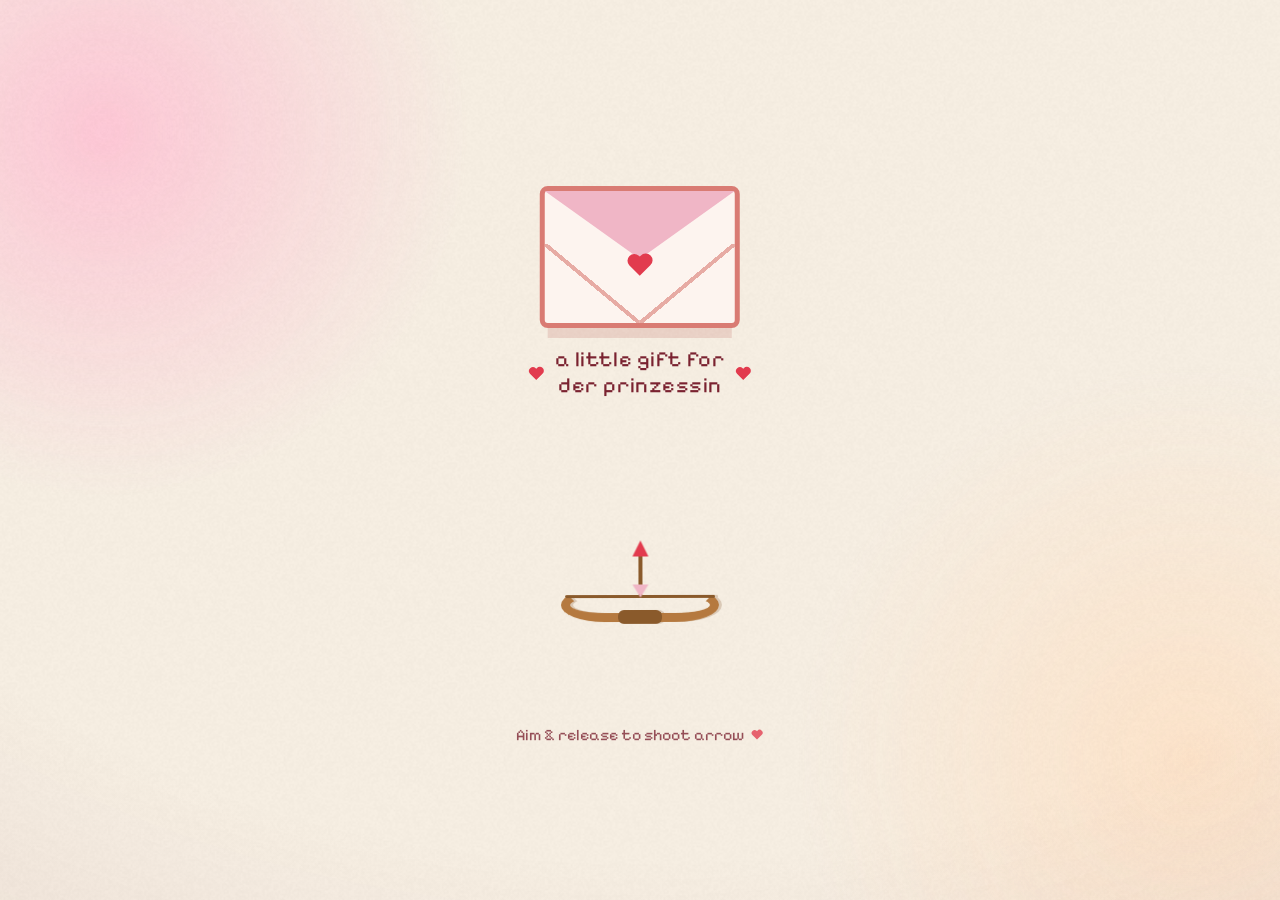
==== liebe_letter/index.html @ 36fb8bf9 "updte nama" ====
<!doctype html>
<html lang="en">
<head>
  <meta charset="UTF-8" />
  <meta name="viewport" content="width=device-width, initial-scale=1.0" />
  <title>small gift ♡ — Liebe Letter</title>
  <meta name="description" content="A cute interactive pixel-art graduation greeting. Open the envelope and answer the question." />
  <link rel="icon" type="image/png" href="./favicon.png" />
  <link rel="preconnect" href="https://fonts.googleapis.com" />
  <link rel="preconnect" href="https://fonts.gstatic.com" crossorigin />
  <link href="https://fonts.googleapis.com/css2?family=Inter:wght@400;500;600;700&family=Press+Start+2P&family=Pixelify+Sans:wght@400;500;600;700&display=swap" rel="stylesheet" />
  <script>document.documentElement.classList.add('js')</script>
  <link rel="stylesheet" href="./love.css?v=20261002-light" />
</head>
<body>
  <div class="fx" aria-hidden="true">
    <div class="fx__aurora"></div>
    <div class="fx__vignette"></div>
    <div class="fx__grain"></div>
  </div>

  <div class="rain" id="rain" aria-hidden="true"></div>
  <div class="love-balloons" id="loveBalloons" role="group" aria-label="Floating heart balloons. Activate one to pop it."></div>

  <main class="scene">
    <div class="confetti" id="confetti" aria-hidden="true"></div>

    <div class="stage stage--aim" id="aimStage" tabindex="0" role="application"
         aria-label="Aim and shoot Cupid's arrow at the letter to open it. Press space to shoot.">

      <div class="target" id="target">
        <div class="envelope" aria-hidden="true">
          <span class="envelope__flap"></span>
          <span class="heart envelope__seal"></span>
        </div>
        <p class="target__label">
          <span class="heart heart--inline"></span>
          <span class="target__label-text">a little gift for<br />der prinzessin</span>
          <span class="heart heart--inline"></span>
        </p>
      </div>

      <p class="miss-popup" id="missPopup" role="status" aria-live="assertive" hidden>Try again, once more</p>

      <div class="arrow" id="arrow" aria-hidden="true"></div>

      <div class="archer" id="archer" aria-hidden="true">
        <div class="bow" id="bow"></div>
        <span class="nock" id="nock"></span>
      </div>

      <p class="hint" id="hint">
        <span id="hintText">Aim &amp; release to shoot arrow</span>
        <span class="heart heart--inline"></span>
      </p>
    </div>

    <section class="window" id="window" aria-hidden="true">
      <header class="titlebar">
        <span class="titlebar__name">LOVE</span>
        <span class="titlebar__btns">
          <button class="winbtn" type="button" aria-label="Minimize" tabindex="-1">&#95;</button>
          <button class="winbtn" type="button" aria-label="Maximize" tabindex="-1">&#9633;</button>
          <button class="winbtn winbtn--x" type="button" id="closeBtn" aria-label="Close letter">&#10005;</button>
        </span>
      </header>

      <div class="heartrow" aria-hidden="true">
        <span class="heart"></span><span class="hdot"></span>
        <span class="heart"></span><span class="hdot"></span>
        <span class="heart"></span>
      </div>

      <div class="content" id="content">
        <h1 class="title" id="title">fotbar yuk?</h1>
        <canvas class="cat" id="cat" width="16" height="16" aria-label="A little cat holding a heart" role="img"></canvas>
        <div class="buttons" id="buttons">
          <button class="btn btn--yes" type="button" id="yesBtn">YES</button>
          <button class="btn btn--no"  type="button" id="noBtn">NO</button>
        </div>
        <p class="final" id="final" hidden>
          <span class="heart heart--inline" aria-hidden="true"></span>
          <span class="final__name">Shinta Mughniyah Eka Putri</span>
          <span class="heart heart--inline" aria-hidden="true"></span>
        </p>
      </div>
    </section>

    <div class="close-photo" id="closePhoto" aria-hidden="true" hidden>
      <button class="close-photo__close" id="photoCloseBtn" type="button" aria-label="Close photo">&#10005;</button>
      <div class="close-photo__frame">
        <img src="./textures/photo_2026-10-23_12-22-31.jpg" alt="Photo shown after closing the letter" />
      </div>
    </div>
  </main>

  <script type="module" src="./love.js?v=20261002-light"></script>
</body>
</html>
---- liebe_letter/love.css ----
:root{
  --cream:       #f7efe3;
  --coral:       #d97b73;
  --coral-dk:   #b9554d;
  --pink:       #f0b6c6;
  --pink-lt:    #f7d8e0;
  --gingham:    #f3c6d2;
  --gingham-2:  rgba(206,118,142,.28);
  --maroon:     #7a2230;
  --red:        #e23b4e;
  --red-dk:     #b22a3b;
  --paper:      #fdf4ef;
  --sel:        #2f54d6;

  --heart-mask: url("data:image/svg+xml,%3Csvg xmlns='http://www.w3.org/2000/svg' viewBox='0 0 24 24'%3E%3Cpath d='M12 21.6 4.1 13.7a5.1 5.1 0 0 1 7.2-7.2l.7.7.7-.7a5.1 5.1 0 1 1 7.2 7.2z'/%3E%3C/svg%3E");

  --font-pix:  "Press Start 2P", monospace;
  --font-body: "Pixelify Sans", "Press Start 2P", monospace;
  --ease:      cubic-bezier(.34,1.56,.64,1);
}

*{ box-sizing:border-box; margin:0; padding:0; }

html,body{ height:100%; }

body{
  min-height:100svh;
  display:grid;
  place-items:center;
  padding:24px;
  font-family:var(--font-body);
  color:var(--maroon);
  background:var(--cream);
  -webkit-font-smoothing:antialiased;
  overflow:hidden;
}

.heart{
  display:inline-block;
  width:14px; height:14px;
  background:var(--red);
  -webkit-mask:var(--heart-mask) center/contain no-repeat;
          mask:var(--heart-mask) center/contain no-repeat;
}
.heart--inline{ width:.9em; height:.9em; vertical-align:-.05em; }

.fx{ position:fixed; inset:0; z-index:0; pointer-events:none; overflow:hidden; }

.fx__aurora{ position:absolute; inset:-10%; }
.fx__aurora::before,
.fx__aurora::after{
  content:""; position:absolute; border-radius:50%;
  will-change:transform;
}
.fx__aurora::before{
  width:65vmax; height:65vmax; left:-12%; top:-18%;
  background:radial-gradient(circle at 50% 50%, rgba(255,193,212,.85), rgba(255,193,212,0) 62%);
  animation:auroraA 19s ease-in-out infinite alternate;
}
.fx__aurora::after{
  width:70vmax; height:70vmax; right:-15%; bottom:-20%;
  background:radial-gradient(circle at 50% 50%, rgba(255,225,196,.8), rgba(255,225,196,0) 62%);
  animation:auroraB 24s ease-in-out infinite alternate;
}
@keyframes auroraA{
  0%  { transform:translate(0,0) scale(1); }
  100%{ transform:translate(8vw,6vh) scale(1.18); }
}
@keyframes auroraB{
  0%  { transform:translate(0,0) scale(1.1); }
  100%{ transform:translate(-7vw,-5vh) scale(.92); }
}

.fx__vignette{
  position:absolute; inset:0;
  background:radial-gradient(125% 110% at 50% 38%, transparent 52%, rgba(120,40,50,.12) 100%);
}
.fx__grain{
  position:absolute; inset:0;
  background:url("./textures/grain.png") repeat;
  background-size:220px 220px;
  opacity:.28;
  mix-blend-mode:multiply;
}

.scene{
  position:relative;
  width:100%;
  max-width:520px;
  display:grid;
  place-items:center;
  z-index:2;
}

.confetti{
  position:fixed; inset:0;
  pointer-events:none;
  z-index:1;
}
.love-balloons{
  position:fixed; inset:0;
  overflow:hidden;
  pointer-events:none;
  z-index:1;
}
.love-balloon{
  position:absolute;
  bottom:-72px;
  display:block;
  border:0;
  padding:0;
  cursor:pointer;
  pointer-events:auto;
  filter:drop-shadow(0 4px 5px rgba(122,34,48,.2));
  animation:balloonRise linear forwards;
}
.love-balloon::after{
  content:"";
  position:absolute;
  left:50%;
  top:82%;
  width:1px;
  height:24px;
  background:rgba(122,34,48,.42);
}
.love-balloon:focus-visible{ outline:2px dashed var(--maroon); outline-offset:5px; }
@keyframes balloonRise{
  0%{ opacity:0; transform:translate3d(0,0,0) rotate(-8deg) scale(.8); }
  12%{ opacity:.18; transform:translate3d(8px,-14vh,0) rotate(-2deg) scale(.88); }
  26%{ opacity:.82; transform:translate3d(22px,-30vh,0) rotate(8deg) scale(1); }
  82%{ opacity:.82; transform:translate3d(-8px,-94vh,0) rotate(-3deg) scale(1.04); }
  100%{ opacity:0; transform:translate3d(-14px,-120vh,0) rotate(-7deg) scale(1.08); }
}
.confetti__layer{ position:absolute; inset:0; will-change:transform; }
.confetti .heart{
  position:absolute;
  opacity:.0;
  animation:drift linear infinite;
}
@keyframes drift{
  0%   { opacity:0; transform:translateY(10px) rotate(0deg) scale(.9); }
  10%  { opacity:.9; }
  90%  { opacity:.9; }
  100% { opacity:0; transform:translateY(-26px) rotate(12deg) scale(1.05); }
}

.stage,
.window{ grid-area:1 / 1; position:relative; z-index:1; }

:root{
  --wood:    #b5793f;
  --wood-dk: #8a5a2b;
}

.stage--aim{
  position:relative;
  width:100%;
  height:min(80svh, 600px);
  touch-action:none;
  cursor:url("data:image/svg+xml,%3Csvg xmlns='http://www.w3.org/2000/svg' width='24' height='24' viewBox='0 0 24 24'%3E%3Cg fill='none' stroke-linecap='round'%3E%3Cg stroke='%23fff' stroke-width='4'%3E%3Cpath d='M12 2v6M12 16v6M2 12h6M16 12h6'/%3E%3C/g%3E%3Cg stroke='%23000' stroke-width='2'%3E%3Cpath d='M12 2v6M12 16v6M2 12h6M16 12h6'/%3E%3C/g%3E%3C/g%3E%3Ccircle cx='12' cy='12' r='2.4' fill='%23fff'/%3E%3Ccircle cx='12' cy='12' r='1.4' fill='%23000'/%3E%3C/svg%3E") 12 12, crosshair;
  transition:opacity .4s ease, transform .45s var(--ease);
}
.stage--aim:focus-visible{
  outline:3px dashed var(--coral-dk);
  outline-offset:6px;
  border-radius:16px;
}
.stage--aim.is-gone{
  opacity:0;
  transform:scale(.6) translateY(-14px);
  pointer-events:none;
}

.target{
  position:absolute;
  left:50%; top:6%;
  transform:translateX(-50%);
  display:grid; justify-items:center; gap:18px;
  pointer-events:none;
  z-index:2;
}
.target__label{
  font-size:1.35rem;
  letter-spacing:.02em;
  color:var(--maroon);
  display:flex; align-items:center; justify-content:center; gap:.4em;
  text-align:center;
}
.target__label-text{ text-align:center; }

.envelope{
  position:relative;
  width:200px; height:142px;
  border:5px solid var(--coral);
  border-radius:8px;
  background:var(--paper);
  animation:bob 3s ease-in-out infinite;
  box-shadow:0 18px 0 -8px rgba(185,85,77,.18);
}
.target.is-pulse .envelope{ outline:3px dashed var(--red); outline-offset:8px; }
.target.is-hit .envelope{ animation:hitwobble .45s ease; }

.miss-popup{
  position:absolute;
  z-index:8;
  top:44%; left:50%;
  transform:translate(-50%,-50%);
  padding:12px 18px;
  border:3px solid var(--coral);
  border-radius:6px;
  background:var(--paper);
  color:var(--maroon);
  font-family:var(--font-pix);
  font-size:.75rem;
  box-shadow:0 5px 0 var(--coral-dk), 0 12px 24px rgba(122,34,48,.2);
  animation:missPopupIn .2s var(--ease) both;
  pointer-events:none;
}
.miss-popup[hidden]{ display:none; }
@keyframes missPopupIn{
  from{ opacity:0; transform:translate(-50%,-42%) scale(.88); }
  to{ opacity:1; transform:translate(-50%,-50%) scale(1); }
}

.envelope__flap{
  position:absolute; left:50%; top:0;
  transform:translateX(-50%);
  width:0; height:0;
  border-left:95px solid transparent;
  border-right:95px solid transparent;
  border-top:68px solid var(--pink);
}
.envelope::after{
  content:"";
  position:absolute; inset:0;
  background:
    linear-gradient(to top right, transparent calc(50% - 2px), var(--coral) calc(50% - 2px) calc(50% + 2px), transparent calc(50% + 2px)) bottom left / 50% 60% no-repeat,
    linear-gradient(to top left,  transparent calc(50% - 2px), var(--coral) calc(50% - 2px) calc(50% + 2px), transparent calc(50% + 2px)) bottom right / 50% 60% no-repeat;
  opacity:.6;
}
.envelope__seal{
  position:absolute; left:50%; top:56px;
  transform:translateX(-50%);
  width:32px; height:32px;
  z-index:2;
  filter:drop-shadow(0 2px 0 var(--red-dk));
}

@keyframes bob{
  0%,100%{ transform:translateY(0)    rotate(-1deg); }
  50%    { transform:translateY(-9px) rotate(1deg); }
}
@keyframes hitwobble{
  0%,100%{ transform:translate(0,0) rotate(0); }
  25%    { transform:translate(4px,-3px) rotate(5deg); }
  55%    { transform:translate(-4px,2px) rotate(-4deg); }
  80%    { transform:translate(2px,-1px) rotate(2deg); }
}

.archer{
  position:absolute;
  left:50%; bottom:12%;
  width:180px; height:180px;
  transform:translateX(-50%);
  pointer-events:none;
  z-index:3;
}
.bow{
  position:absolute;
  left:56px; top:11px;
  width:34px; height:158px;
  border:9px solid var(--wood);
  border-radius:90% / 50%;
  border-right-color:transparent;
  transform-origin:100% 50%;
  transform:rotate(-90deg);
  transition:transform .12s cubic-bezier(.22,.61,.36,1);
  will-change:transform;
  filter:drop-shadow(0 3px 0 rgba(122,74,34,.22));
}
.bow::before{
  content:"";
  position:absolute; left:-11px; top:50%;
  width:14px; height:44px;
  transform:translateY(-50%);
  background:var(--wood-dk);
  border-radius:6px;
}
.bow::after{
  content:"";
  position:absolute; right:-2px; top:-5px; bottom:-5px;
  width:3px; background:var(--wood-dk); border-radius:2px;
}
.nock{
  position:absolute;
  left:90px; top:90px;
  width:1px; height:1px;
}

.arrow{
  position:absolute; left:0; top:0;
  width:58px; height:16px;
  transform-origin:0 50%;
  background:linear-gradient(var(--wood-dk), var(--wood-dk)) left 50% / 42px 4px no-repeat;
  z-index:6;
  pointer-events:none;
  opacity:0;
  will-change:transform;
  transition:transform .12s cubic-bezier(.22,.61,.36,1), opacity .16s ease;
}
.stage--aim.is-drawing .bow,
.stage--aim.is-drawing .arrow,
.stage--aim.is-shooting .bow,
.stage--aim.is-shooting .arrow{ transition:none; }
.arrow.is-on{ opacity:1; }
.arrow::after{
  content:"";
  position:absolute; left:40px; top:50%;
  transform:translateY(-50%);
  width:0; height:0;
  border-left:16px solid var(--red);
  border-top:8px solid transparent;
  border-bottom:8px solid transparent;
}
.arrow::before{
  content:"";
  position:absolute; left:-1px; top:50%;
  transform:translateY(-50%);
  width:0; height:0;
  border-right:13px solid var(--pink);
  border-top:8px solid transparent;
  border-bottom:8px solid transparent;
}

.trail{
  position:absolute;
  width:11px; height:11px;
  z-index:5;
  pointer-events:none;
  animation:trailFade .5s ease-out forwards;
}
@keyframes trailFade{
  0%   { opacity:.7; transform:scale(1); }
  100% { opacity:0;  transform:scale(.3); }
}

.hint{
  position:absolute; left:0; right:0; bottom:1%;
  text-align:center;
  font-size:1rem;
  color:var(--maroon);
  opacity:.78;
  pointer-events:none;
  display:flex; align-items:center; justify-content:center; gap:.4em;
  animation:hintpulse 2.4s ease-in-out infinite;
}
@keyframes hintpulse{ 0%,100%{ opacity:.55; } 50%{ opacity:.85; } }

.window{
  width:min(86vw, 360px);
  border:5px solid var(--coral);
  border-radius:12px;
  background:var(--pink-lt);
  box-shadow:0 22px 44px -20px rgba(122,34,48,.5);
  overflow:hidden;
  opacity:0;
  transform:scale(.78);
  visibility:hidden;
  transition:opacity .4s ease, transform .5s var(--ease), visibility 0s linear .5s;
}
.window.is-open{
  opacity:1;
  transform:scale(1);
  visibility:visible;
  transition:opacity .4s ease, transform .55s var(--ease);
}

.close-photo{
  position:fixed;
  inset:0;
  z-index:10;
  display:grid;
  place-items:center;
  padding:16px;
  background:rgba(34,29,28,.82);
}
.close-photo[hidden]{ display:none; }
.close-photo__frame{
  width:min(90vw, 420px, calc(75svh - 24px));
  aspect-ratio:3 / 4;
  display:grid;
  place-items:center;
  overflow:hidden;
  background:rgba(34,29,28,.3);
  border:4px solid var(--paper);
  border-radius:8px;
  box-shadow:0 18px 50px rgba(0,0,0,.4);
}
.close-photo__frame img{
  display:block;
  width:100%;
  height:100%;
  object-fit:contain;
  object-position:center;
}
.close-photo__close{
  position:absolute;
  top:16px;
  right:16px;
  width:36px;
  height:36px;
  display:grid;
  place-items:center;
  color:var(--maroon);
  background:var(--paper);
  border:2px solid var(--coral);
  border-radius:4px;
  font-size:1rem;
  cursor:pointer;
}
.close-photo__close:focus-visible{ outline:2px solid #fff; outline-offset:3px; }

.window .titlebar,
.window .heartrow,
.window .content{
  opacity:0; transform:translateY(12px);
  transition:opacity .45s ease, transform .55s var(--ease);
}
.window.is-open .titlebar{ opacity:1; transform:none; transition-delay:.16s; }
.window.is-open .heartrow{ opacity:1; transform:none; transition-delay:.26s; }
.window.is-open .content { opacity:1; transform:none; transition-delay:.36s; }

.window .heartrow > *{ opacity:0; transform:scale(.3); transition:opacity .3s ease, transform .4s var(--ease); }
.window.is-open .heartrow > *{ opacity:1; transform:none; }
.window.is-open .heartrow > *:nth-child(1){ transition-delay:.42s; }
.window.is-open .heartrow > *:nth-child(2){ transition-delay:.48s; }
.window.is-open .heartrow > *:nth-child(3){ transition-delay:.54s; }
.window.is-open .heartrow > *:nth-child(4){ transition-delay:.60s; }
.window.is-open .heartrow > *:nth-child(5){ transition-delay:.66s; }

.window.is-celebrate{ animation:winGlow 1.7s ease-in-out infinite; }
@keyframes winGlow{
  0%,100%{ box-shadow:0 22px 44px -20px rgba(122,34,48,.5), 0 0 0 0 rgba(226,59,78,0); }
  50%    { box-shadow:0 22px 52px -18px rgba(122,34,48,.55), 0 0 42px 6px rgba(226,59,78,.4); }
}

.titlebar{
  display:flex; align-items:center; justify-content:space-between;
  padding:9px 10px;
  background:var(--pink);
  border-bottom:4px solid var(--coral);
}
.titlebar__name{
  font-family:var(--font-pix);
  font-size:.72rem;
  letter-spacing:.12em;
  color:var(--maroon);
}
.titlebar__btns{ display:flex; gap:5px; }
.winbtn{
  width:20px; height:20px;
  display:grid; place-items:center;
  font-family:var(--font-pix);
  font-size:.5rem; line-height:1;
  color:var(--maroon);
  background:var(--paper);
  border:2px solid var(--coral);
  border-radius:3px;
  cursor:pointer;
  transition:transform .12s ease, background .12s ease;
}
.winbtn--x{ background:var(--red); color:#fff; }
.winbtn:hover{ transform:translateY(-1px); }
.winbtn--x:hover{ background:var(--coral-dk); }
.winbtn:focus-visible{ outline:2px solid var(--coral-dk); outline-offset:2px; }

.heartrow{
  display:flex; align-items:center; justify-content:center; gap:10px;
  padding:8px 0;
  background:var(--pink-lt);
  border-bottom:4px solid var(--coral);
}
.heartrow .heart{ width:18px; height:18px; }
.hdot{ width:5px; height:5px; background:var(--coral); border-radius:1px; }

.content{
  position:relative;
  padding:22px 18px 24px;
  min-height:300px;
  display:grid;
  justify-items:center;
  align-content:start;
  gap:18px;
  background-color:var(--gingham);
  background-image:
    repeating-linear-gradient(0deg,  transparent 0 9px, var(--gingham-2) 9px 18px),
    repeating-linear-gradient(90deg, transparent 0 9px, var(--gingham-2) 9px 18px);
}

.title{
  font-weight:600;
  font-size:2rem;
  line-height:1.15;
  text-align:center;
  color:var(--maroon);
  text-shadow:0 2px 0 rgba(255,255,255,.5);
}

.cat{
  width:150px; height:auto;
  image-rendering:pixelated;
  image-rendering:crisp-edges;
  animation:catbob 2.4s ease-in-out infinite;
  filter:drop-shadow(0 6px 0 rgba(178,42,59,.16));
}
@keyframes catbob{
  0%,100%{ transform:translateY(0)    scaleY(1); }
  50%    { transform:translateY(-5px) scaleY(1.02); }
}

.content.is-won .cat{
  transform-origin:50% 88%;
  animation:catdance .8s ease-in-out infinite;
}
@keyframes catdance{
  0%   { transform:rotate(-9deg) translateY(0)     scaleY(1); }
  25%  { transform:rotate(-9deg) translateY(-11px) scaleY(1.04); }
  50%  { transform:rotate(9deg)  translateY(0)     scaleY(1); }
  75%  { transform:rotate(9deg)  translateY(-11px) scaleY(1.04); }
  100% { transform:rotate(-9deg) translateY(0)     scaleY(1); }
}

.cat-heart{
  position:absolute;
  width:26px; height:26px;
  z-index:3;
  opacity:0;
  pointer-events:none;
}
.content.is-won .cat-heart{
  opacity:1;
  animation:floatHeart 1.8s ease-in-out infinite;
}
@keyframes floatHeart{
  0%,100%{ transform:translateY(0)   scale(1); }
  50%    { transform:translateY(-10px) scale(1.12); }
}

.buttons{
  display:flex; gap:16px;
  align-items:center; justify-content:center;
  min-height:46px;
}
.buttons[hidden]{ display:none; }
.btn{
  font-family:var(--font-pix);
  font-size:.74rem;
  letter-spacing:.06em;
  padding:11px 16px;
  color:var(--red-dk);
  background:var(--paper);
  border:3px solid var(--coral);
  border-radius:6px;
  cursor:pointer;
  box-shadow:0 4px 0 0 var(--coral);
  transition:transform .14s var(--ease), background .14s ease, color .14s ease, box-shadow .14s ease;
}
.btn:active{ transform:translateY(2px); box-shadow:0 2px 0 0 var(--coral); }
.btn:focus-visible{ outline:3px dashed var(--coral-dk); outline-offset:3px; }
.btn--yes{ transform-origin:center; position:relative; }
.btn--yes::before{
  content:""; position:absolute; inset:0; border-radius:6px;
  opacity:0; z-index:-1; transition:opacity .3s ease;
}
.btn--yes:hover{ background:var(--red); color:#fff; box-shadow:0 4px 0 0 var(--red-dk); }
.btn--yes:hover::before,
.btn--yes.is-tempting::before{ opacity:1; animation:yesGlow 1.2s ease-in-out infinite; }
@keyframes yesGlow{
  0%,100%{ box-shadow:0 0 16px 2px rgba(226,59,78,.4); }
  50%    { box-shadow:0 0 28px 7px rgba(226,59,78,.6); }
}
.btn--no{ position:relative; transition:left .18s var(--ease), top .18s var(--ease), transform .14s var(--ease); }

.rain{ position:fixed; inset:0; pointer-events:none; z-index:6; }
.rainheart{
  position:absolute; top:-6%;
  pointer-events:none;
  animation:rainfall linear forwards;
}
@keyframes rainfall{
  0%  { opacity:0; transform:translateY(0) translateX(0) rotate(0); }
  12% { opacity:1; }
  100%{ opacity:0; transform:translateY(112vh) translateX(var(--rx)) rotate(var(--rr)); }
}

.final{
  font-size:1.05rem;
  line-height:1.4;
  text-align:center;
  color:var(--maroon);
  max-width:30ch;
  opacity:0;
  transform:translateY(8px);
  transition:opacity .5s ease .15s, transform .5s var(--ease) .15s;
}
.final.is-show{ opacity:1; transform:none; }
.final__name{ font-family:"Pixelify Sans", sans-serif; font-weight:600; }
.final strong{ font-weight:700; }
.final mark{
  background:var(--sel);
  color:#fff;
  padding:0 .15em;
  border-radius:2px;
}

.burst{
  position:absolute;
  width:18px; height:18px;
  z-index:5;
  pointer-events:none;
  animation:burst .9s ease-out forwards;
}
@keyframes burst{
  0%   { opacity:1; transform:translate(0,0) scale(.4); }
  100% { opacity:0; transform:translate(var(--bx), var(--by)) scale(1.1); }
}

.confetti-heart{
  position:absolute;
  top:0; left:0;
  pointer-events:none;
  opacity:0;
  will-change:transform, opacity;
}

@media (max-width:480px){
  body{ padding:14px; }
  .envelope{ width:164px; height:116px; }
  .envelope__flap{ border-left-width:77px; border-right-width:77px; border-top-width:56px; }
  .envelope__seal{ top:46px; }
  .target__label{ font-size:1.15rem; }
  .title{ font-size:1.3rem; }
  .cat{ width:128px; }
  .content{ padding:18px 14px 20px; min-height:260px; gap:14px; }
  .hint{ font-size:.92rem; }
}

@media (prefers-reduced-motion:reduce){
  .envelope,
  .cat,
  .hint,
  .fx__aurora::before,
  .fx__aurora::after,
  .fx__grain,
  .window.is-celebrate,
  .btn--yes::before,
  .content.is-won .cat,
  .content.is-won .cat-heart{ animation:none; }
  .confetti .heart{ animation:none; opacity:.55; }
  .window, .stage--aim, .final, .btn{ transition-duration:.001s; }
  .burst, .trail, .rainheart, .confetti-heart{ display:none; }
  .love-balloons .burst{ display:block; }
  .brand{ transition:none; }
  .brand:hover, .brand:focus-visible{ transform:none; }
}

.brand{
  position:fixed; right:18px; bottom:16px; z-index:50;
  display:block; width:48px; height:48px;
  border-radius:50%; overflow:hidden;
  opacity:.5;
  box-shadow:0 4px 14px rgba(0,0,0,.28), 0 0 16px rgba(70,205,255,.28);
  transition:opacity .35s ease, transform .35s ease;
  -webkit-tap-highlight-color:transparent;
}
.brand img{
  display:block; width:100%; height:100%;
  object-fit:cover; transform:scale(1.08);
}
.brand:hover, .brand:focus-visible{ opacity:1; transform:scale(1.07); outline:none; }
@media (max-width:480px){
  .brand{ width:40px; height:40px; right:12px; bottom:12px; }
}
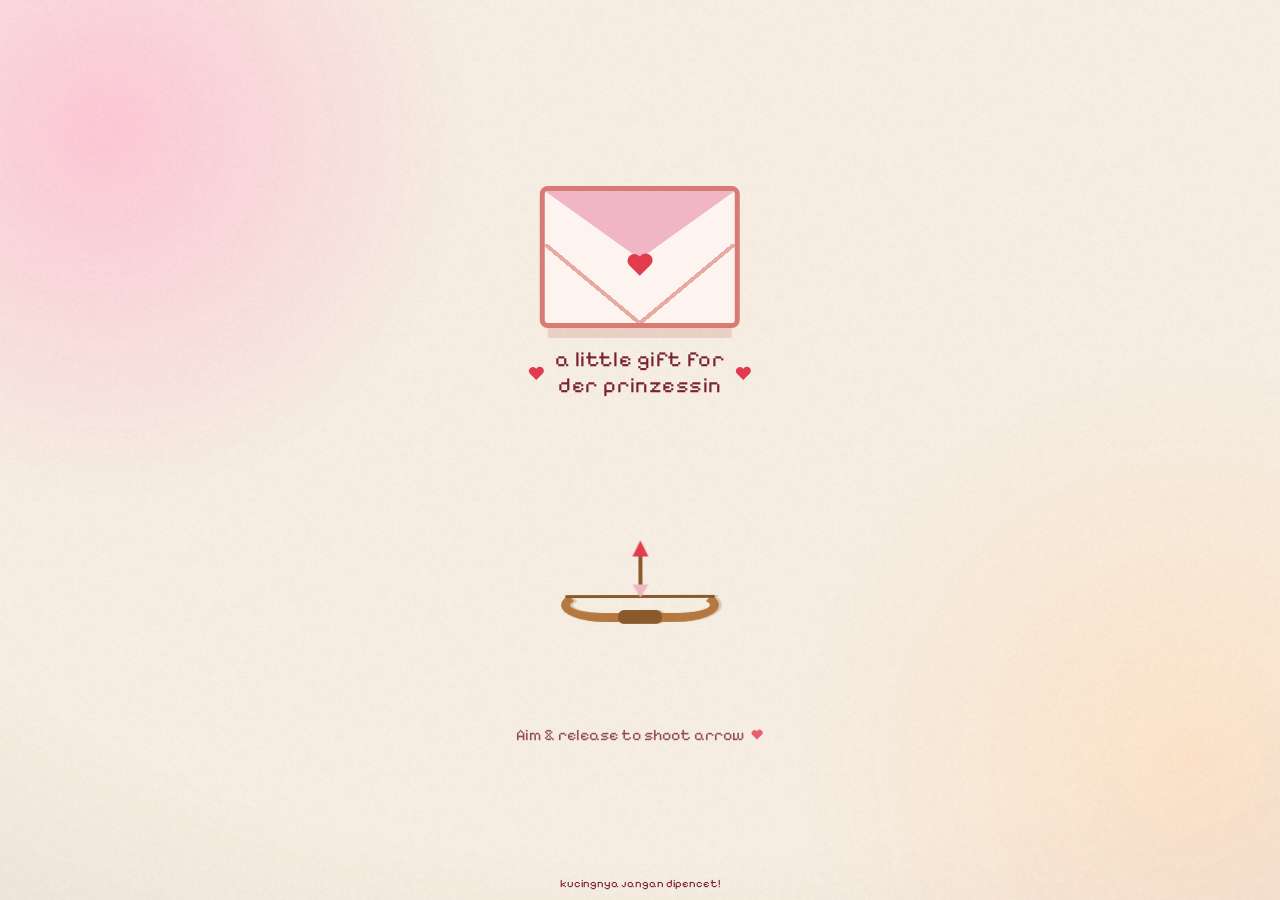
==== commit 895ec024: "rabu reta" ====
--- a/liebe_letter/index.html
+++ b/liebe_letter/index.html
@@ -57,7 +57,7 @@
 
     <section class="window" id="window" aria-hidden="true">
       <header class="titlebar">
-        <span class="titlebar__name">LOVE</span>
+        <span class="titlebar__name">ラブレター</span>
         <span class="titlebar__btns">
           <button class="winbtn" type="button" aria-label="Minimize" tabindex="-1">&#95;</button>
           <button class="winbtn" type="button" aria-label="Maximize" tabindex="-1">&#9633;</button>
@@ -72,7 +72,7 @@
       </div>
 
       <div class="content" id="content">
-        <h1 class="title" id="title">fotbar yuk?</h1>
+        <h1 class="title" id="title">fotbar yuk? 👉👈</h1>
         <canvas class="cat" id="cat" width="16" height="16" aria-label="A little cat holding a heart" role="img"></canvas>
         <div class="buttons" id="buttons">
           <button class="btn btn--yes" type="button" id="yesBtn">YES</button>
@@ -94,6 +94,8 @@
     </div>
   </main>
 
+  <p class="cat-warning">kucingnya jangan dipencet!</p>
+
   <script type="module" src="./love.js?v=20261002-light"></script>
 </body>
 </html>
--- a/liebe_letter/love.css
+++ b/liebe_letter/love.css
@@ -91,6 +91,18 @@
   place-items:center;
   z-index:2;
 }
+.cat-warning{
+  position:fixed;
+  left:50%;
+  bottom:10px;
+  z-index:3;
+  max-width:calc(100vw - 24px);
+  transform:translateX(-50%);
+  color:var(--maroon);
+  font-size:.7rem;
+  text-align:center;
+  pointer-events:none;
+}
 
 .confetti{
   position:fixed; inset:0;
@@ -384,24 +396,35 @@
   padding:16px;
   background:rgba(34,29,28,.82);
 }
+.close-photo.is-pop{ animation:photoBackdrop .24s ease-out both; }
 .close-photo[hidden]{ display:none; }
 .close-photo__frame{
-  width:min(90vw, 420px, calc(75svh - 24px));
-  aspect-ratio:3 / 4;
+  width:fit-content;
+  height:fit-content;
+  max-width:calc(100vw - 32px);
+  max-height:calc(100svh - 32px);
   display:grid;
   place-items:center;
-  overflow:hidden;
-  background:rgba(34,29,28,.3);
-  border:4px solid var(--paper);
-  border-radius:8px;
-  box-shadow:0 18px 50px rgba(0,0,0,.4);
+}
+.close-photo.is-pop .close-photo__frame{
+  animation:photoPop .58s cubic-bezier(.16, 1.35, .48, 1) both;
+}
+@keyframes photoBackdrop{
+  from{ opacity:0; }
+  to{ opacity:1; }
+}
+@keyframes photoPop{
+  0%{ opacity:0; transform:scale(.45) rotate(-8deg); }
+  70%{ opacity:1; transform:scale(1.06) rotate(2deg); }
+  100%{ opacity:1; transform:scale(1) rotate(0); }
 }
 .close-photo__frame img{
   display:block;
-  width:100%;
-  height:100%;
+  width:auto;
+  height:auto;
+  max-width:calc(100vw - 32px);
+  max-height:calc(100svh - 32px);
   object-fit:contain;
-  object-position:center;
 }
 .close-photo__close{
   position:absolute;
@@ -519,6 +542,7 @@
 }
 
 .content.is-won .cat{
+  cursor:pointer;
   transform-origin:50% 88%;
   animation:catdance .8s ease-in-out infinite;
 }
@@ -656,6 +680,8 @@
   .btn--yes::before,
   .content.is-won .cat,
   .content.is-won .cat-heart{ animation:none; }
+  .close-photo.is-pop,
+  .close-photo.is-pop .close-photo__frame{ animation:none; }
   .confetti .heart{ animation:none; opacity:.55; }
   .window, .stage--aim, .final, .btn{ transition-duration:.001s; }
   .burst, .trail, .rainheart, .confetti-heart{ display:none; }
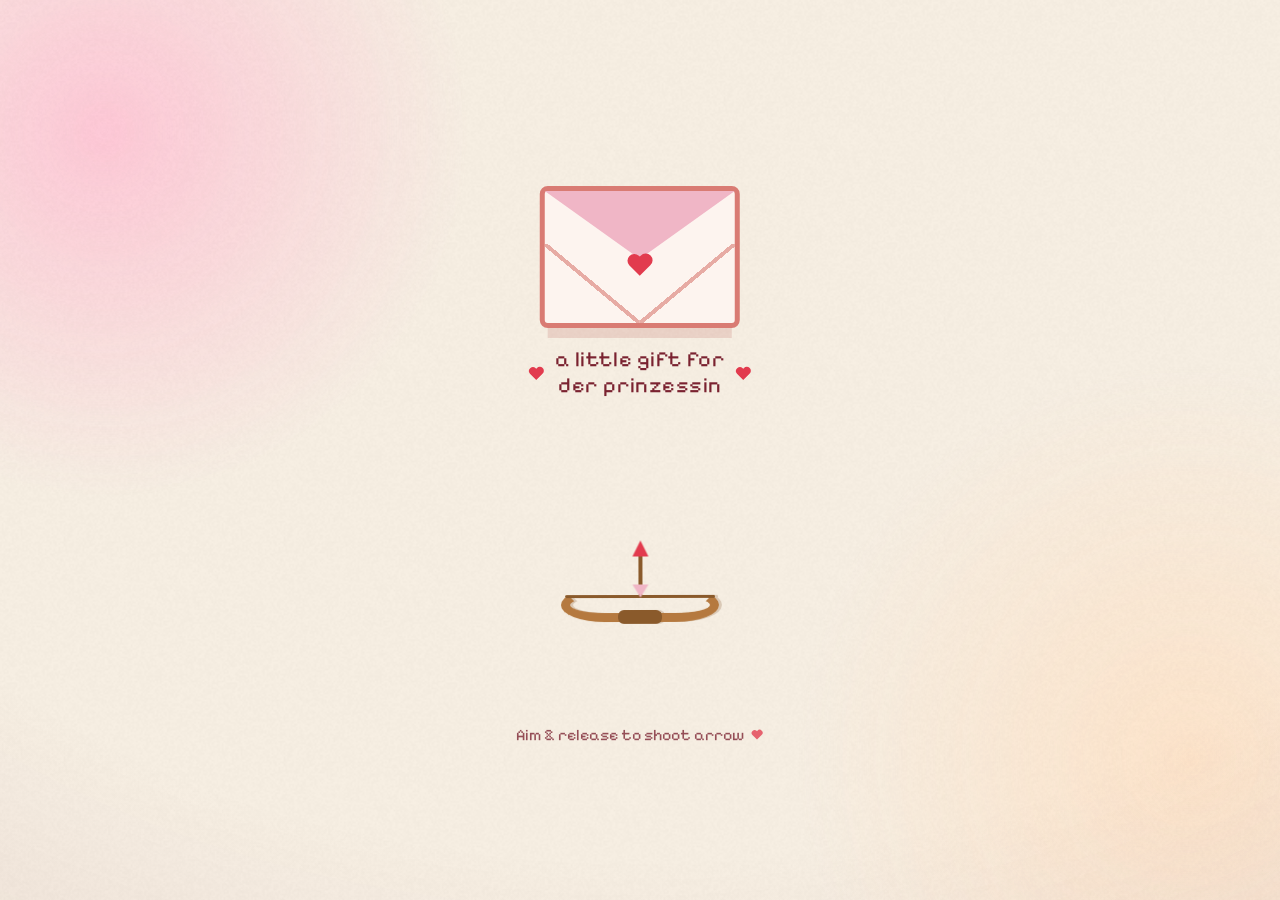
==== commit 7319e7cc: "update kucingg" ====
--- a/liebe_letter/index.html
+++ b/liebe_letter/index.html
@@ -8,7 +8,7 @@
   <link rel="icon" type="image/png" href="./favicon.png" />
   <link rel="preconnect" href="https://fonts.googleapis.com" />
   <link rel="preconnect" href="https://fonts.gstatic.com" crossorigin />
-  <link href="https://fonts.googleapis.com/css2?family=Inter:wght@400;500;600;700&family=Press+Start+2P&family=Pixelify+Sans:wght@400;500;600;700&display=swap" rel="stylesheet" />
+  <link href="https://fonts.googleapis.com/css2?family=DotGothic16&family=Inter:wght@400;500;600;700&family=Press+Start+2P&family=Pixelify+Sans:wght@400;500;600;700&display=swap" rel="stylesheet" />
   <script>document.documentElement.classList.add('js')</script>
   <link rel="stylesheet" href="./love.css?v=20261002-light" />
 </head>
@@ -94,7 +94,7 @@
     </div>
   </main>
 
-  <p class="cat-warning">kucingnya jangan dipencet!</p>
+  <p class="cat-warning" id="catWarning" hidden>kucingnya jangan dipencet!</p>
 
   <script type="module" src="./love.js?v=20261002-light"></script>
 </body>
--- a/liebe_letter/love.css
+++ b/liebe_letter/love.css
@@ -474,7 +474,7 @@
   border-bottom:4px solid var(--coral);
 }
 .titlebar__name{
-  font-family:var(--font-pix);
+  font-family:"Press Start 2P", "DotGothic16", monospace;
   font-size:.72rem;
   letter-spacing:.12em;
   color:var(--maroon);
